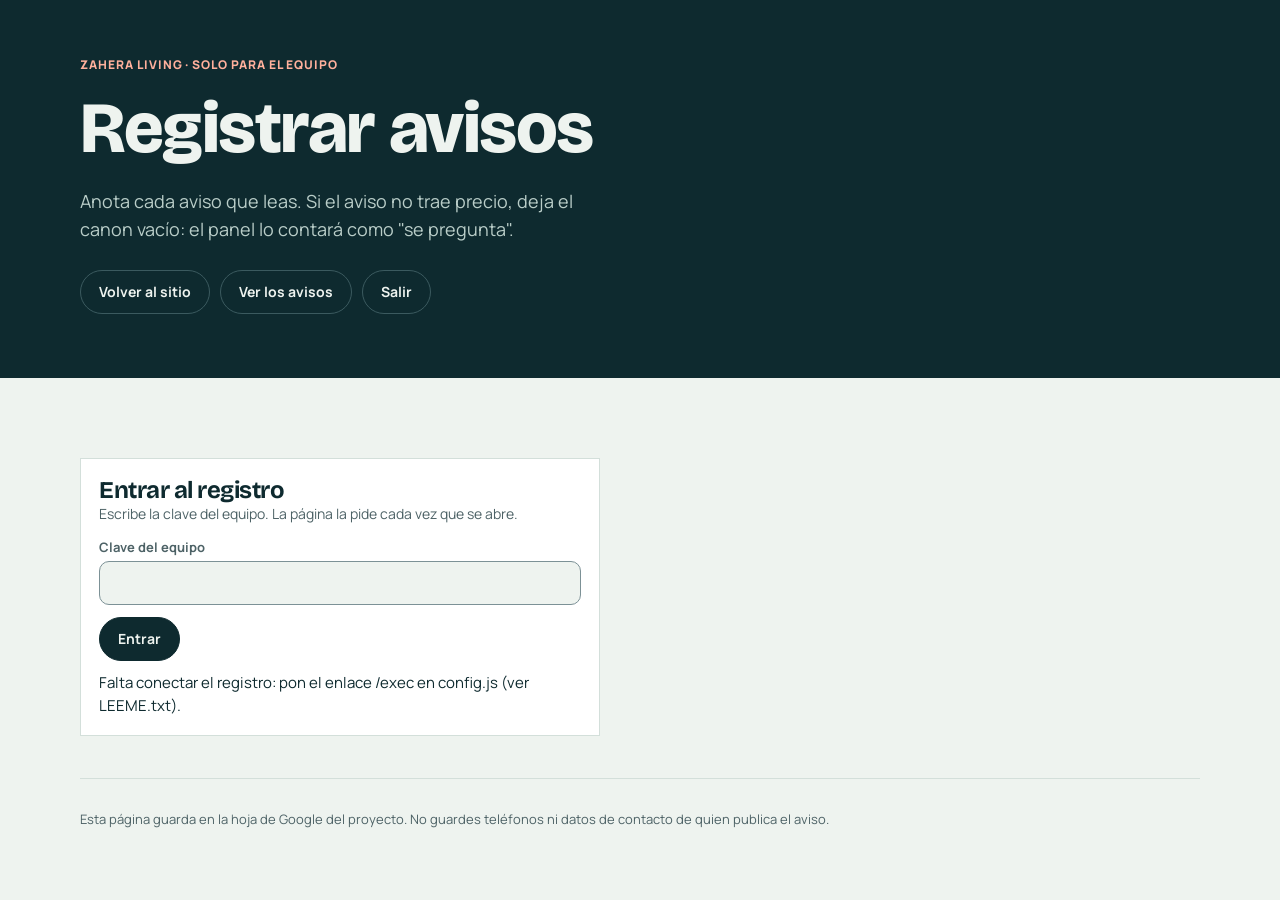
==== registrar.html @ 14990f6a "Add files via upload" ====
<!doctype html>
<html lang="es">
<head>
<meta charset="utf-8"/>
<meta name="viewport" content="width=device-width, initial-scale=1"/>
<title>Zahera Living · Registro de avisos</title>
<link rel="preconnect" href="https://fonts.googleapis.com"/>
<link rel="preconnect" href="https://fonts.gstatic.com" crossorigin/>
<link rel="stylesheet" href="https://fonts.googleapis.com/css2?family=Bricolage+Grotesque:opsz,wght@12..96,700;12..96,800&family=Manrope:wght@500;600;700;800&display=swap"/>
<link rel="stylesheet" href="zahera.css?v=1"/>
</head>
<body>

<header class="hero">
  <div class="wrap">
    <div>
      <p class="kicker">Zahera Living · Solo para el equipo</p>
      <h1>Registrar avisos</h1>
      <p class="lead">Anota cada aviso que leas. Si el aviso no trae precio, deja el canon vacío: el panel lo contará como "se pregunta".</p>
      <div class="acciones">
        <a class="btn" href="index.html">Volver al sitio</a>
        <a class="btn" href="#lista">Ver los avisos</a>
        <a class="btn" href="#" id="salir">Salir</a>
      </div>
    </div>
  </div>
</header>

<main class="wrap">

  <!-- Acceso: solo se muestra hasta que la clave sea correcta -->
  <section class="bloque" id="acceso" hidden>
    <div class="panel" style="max-width:520px;margin-top:36px">
      <h2 style="font-size:24px">Entrar al registro</h2>
      <p class="muted small">Escribe la clave del equipo. La página la pide cada vez que se abre.</p>
      <form id="acc-form" class="formulario" style="grid-template-columns:1fr" autocomplete="off">
        <label class="campo">Clave del equipo
          <input type="password" id="clave" required/>
        </label>
        <div class="acciones">
          <button class="btn primario" type="submit" id="acc-btn">Entrar</button>
          <span class="msg" id="acc-msg" role="alert"></span>
        </div>
      </form>
    </div>
  </section>

  <div id="contenido" hidden>

    <section class="bloque" id="formulario" aria-labelledby="t-form">
      <div class="encabezado">
        <h2 id="t-form">Nuevo aviso</h2>
        <p id="modo-form">Nuevo registro</p>
      </div>
      <div class="panel">
        <form id="form" class="formulario" autocomplete="off" novalidate>
          <input type="hidden" id="id"/>
          <label class="campo">Fecha del aviso
            <input type="date" id="fecha" required/>
          </label>
          <label class="campo">Barrio
            <input type="text" id="barrio" list="barrios" maxlength="40" required/>
            <datalist id="barrios"></datalist>
          </label>
          <label class="campo">Tipo
            <select id="tipo">
              <option>Pieza</option><option>Apartamento</option><option>Casa</option>
            </select>
          </label>
          <label class="campo">Cuartos
            <input type="number" id="habitaciones" min="1" max="6" step="1" inputmode="numeric" required/>
          </label>
          <label class="campo">Canon mensual
            <input type="number" id="canon" min="50000" max="20000000" step="1000" inputmode="numeric" placeholder="Vacío si se pregunta"/>
          </label>
          <label class="campo">Meses de depósito
            <input type="number" id="meses" min="0" max="6" step="1" inputmode="numeric" placeholder="Solo si hay canon"/>
          </label>
          <label class="campo">Fuente
            <select id="fuente">
              <option>Aviso pegado</option><option>Facebook</option><option>Lo contó un conocido</option><option>Otra</option>
            </select>
          </label>
          <div class="acciones">
            <button class="btn primario" type="submit" id="guardar">Guardar aviso</button>
            <button class="btn" type="button" id="cancelar" hidden>Cancelar edición</button>
            <span class="msg" id="msg" role="status" aria-live="polite"></span>
          </div>
        </form>
      </div>
    </section>

    <section class="bloque" id="lista" aria-labelledby="t-lista">
      <div class="encabezado">
        <h2 id="t-lista">Avisos guardados</h2>
        <p id="cuenta">Cargando…</p>
      </div>
      <div class="tabla-wrap">
        <table class="tabla">
          <thead><tr><th>Fecha</th><th>Barrio</th><th>Tipo</th><th class="n">Cuartos</th><th class="n">Canon</th><th class="n">Meses</th><th class="n">Para entrar</th><th>Fuente</th><th><span class="sr">Acciones</span></th></tr></thead>
          <tbody id="tbody"></tbody>
        </table>
      </div>
    </section>

  </div>

  <footer class="pie">Esta página guarda en la hoja de Google del proyecto. No guardes teléfonos ni datos de contacto de quien publica el aviso.</footer>
</main>

<script src="config.js?v=1"></script>
<script src="datos_base.js?v=1"></script>
<script src="zahera.js?v=1"></script>
<script>
(function () {
  "use strict";
  var ZH = window.ZH, $ = function (id) { return document.getElementById(id); };
  var clave = "", datos = [], enEdicion = null;

  function mostrar(acceso) {
    $("acceso").hidden = !acceso;
    $("contenido").hidden = acceso;
  }
  function msg(texto, tipo) {
    var el = $("msg");
    el.textContent = texto;
    el.style.color = tipo === "error" ? "var(--accent-ink)" : tipo === "ok" ? "var(--sea)" : "var(--ink2)";
  }

  /* Acceso: la clave no se guarda en el navegador. */
  function verificar(c) {
    $("acc-btn").disabled = true; $("acc-msg").textContent = "Revisando la clave…";
    return ZH.enviar("verificar", {}, c).then(function (r) {
      $("acc-btn").disabled = false;
      if (r && r.ok) {
        clave = c; $("acc-msg").textContent = "";
        mostrar(false); cargarLista();
      } else {
        $("acc-msg").textContent = (r && r.error) || "La clave no es correcta.";
      }
    });
  }
  $("acc-form").addEventListener("submit", function (e) {
    e.preventDefault();
    var c = $("clave").value.trim();
    if (!c) { $("acc-msg").textContent = "Escribe la clave."; return; }
    verificar(c);
  });
  $("salir").addEventListener("click", function (e) {
    e.preventDefault(); clave = ""; $("clave").value = ""; mostrar(true);
  });

  /* Lista */
  function cargarLista() {
    $("cuenta").textContent = "Cargando…";
    ZH.enviar("listar", {}, clave).then(function (r) {
      if (!r.ok) { $("cuenta").textContent = r.error || "No pude cargar los avisos."; return; }
      datos = r.datos.slice().sort(function (a, b) { return a.fecha < b.fecha ? 1 : -1; });
      $("cuenta").textContent = datos.length + " avisos";
      var bs = ZH.unicos(datos.map(function (x) { return x.barrio; })).sort();
      $("barrios").innerHTML = bs.map(function (b) { return '<option value="' + ZH.esc(b) + '">'; }).join("");
      pintarLista();
    });
  }
  function pintarLista() {
    var tb = $("tbody"); tb.innerHTML = "";
    if (!datos.length) {
      tb.innerHTML = '<tr><td colspan="9" class="muted">Todavía no hay avisos. Usa el formulario de arriba para anotar el primero.</td></tr>';
      return;
    }
    datos.forEach(function (r) {
      var tr = document.createElement("tr");
      var celdas = [ZH.fechaLarga(r.fecha), r.barrio, r.tipo, String(r.habitaciones),
        r.canon == null ? "Se pregunta" : ZH.pesos(r.canon), r.meses == null ? "–" : String(r.meses),
        ZH.pesos(r.paraEntrar), r.fuente];
      celdas.forEach(function (c, i) {
        var td = document.createElement("td");
        if (i === 3 || i === 4 || i === 5 || i === 6) td.className = "n";
        td.textContent = c;
        tr.appendChild(td);
      });
      var td = document.createElement("td");
      td.style.whiteSpace = "nowrap";
      var ed = document.createElement("button");
      ed.type = "button"; ed.className = "btn pequeno"; ed.textContent = "Editar";
      ed.addEventListener("click", function () { cargarEnFormulario(r); });
      var bo = document.createElement("button");
      bo.type = "button"; bo.className = "btn pequeno peligro"; bo.textContent = "Borrar";
      bo.addEventListener("click", function () { confirmarBorrado(bo, r); });
      td.appendChild(ed); td.appendChild(document.createTextNode(" ")); td.appendChild(bo);
      tr.appendChild(td);
      tb.appendChild(tr);
    });
  }
  function confirmarBorrado(boton, r) {
    if (boton.dataset.listo !== "1") {
      boton.dataset.listo = "1"; boton.textContent = "¿Seguro?";
      setTimeout(function () { boton.dataset.listo = ""; boton.textContent = "Borrar"; }, 4000);
      return;
    }
    boton.disabled = true; boton.textContent = "Borrando…";
    ZH.enviar("borrar", { id: r.id }, clave).then(function (res) {
      if (res.ok) { msg("Aviso borrado.", "ok"); cargarLista(); }
      else { msg(res.error || "No se pudo borrar.", "error"); boton.disabled = false; boton.textContent = "Borrar"; }
    });
  }

  /* Formulario */
  function cargarEnFormulario(r) {
    enEdicion = r;
    $("id").value = r.id; $("fecha").value = r.fecha; $("barrio").value = r.barrio;
    $("tipo").value = r.tipo; $("habitaciones").value = r.habitaciones;
    $("canon").value = r.canon == null ? "" : r.canon;
    $("meses").value = r.meses == null ? "" : r.meses;
    $("fuente").value = r.fuente;
    $("modo-form").textContent = "Editando " + r.id + " · " + r.barrio + " · " + r.tipo;
    $("cancelar").hidden = false; $("guardar").textContent = "Guardar cambios";
    msg("", "");
    location.hash = "#formulario";
  }
  function limpiarFormulario() {
    enEdicion = null;
    $("form").reset(); $("id").value = "";
    $("modo-form").textContent = "Nuevo registro";
    $("cancelar").hidden = true; $("guardar").textContent = "Guardar aviso";
  }
  $("cancelar").addEventListener("click", function () { limpiarFormulario(); msg("", ""); });

  function validarLocal() {
    if (!$("fecha").value) return "Elige la fecha del aviso.";
    if (!$("barrio").value.trim()) return "Escribe el barrio.";
    var h = $("habitaciones").value;
    if (h === "" || Number(h) < 1 || Number(h) > 6 || Math.floor(Number(h)) !== Number(h)) return "Los cuartos deben ser un número entre 1 y 6.";
    var c = $("canon").value, m = $("meses").value;
    if (c !== "" && (m === "" || Number(m) < 0 || Number(m) > 6)) return "Si hay canon, escribe los meses de depósito (0 si no piden).";
    return "";
  }
  $("form").addEventListener("submit", function (e) {
    e.preventDefault();
    var err = validarLocal();
    if (err) { msg(err, "error"); return; }
    var payload = {
      fecha: $("fecha").value, barrio: $("barrio").value.trim(), tipo: $("tipo").value,
      habitaciones: Number($("habitaciones").value),
      canon: $("canon").value === "" ? "" : Number($("canon").value),
      meses: $("meses").value === "" ? "" : Number($("meses").value),
      fuente: $("fuente").value
    };
    var editando = !!enEdicion;
    if (editando) payload.id = $("id").value;
    $("guardar").disabled = true; msg("Guardando…", "");
    ZH.enviar(editando ? "actualizar" : "registrar", payload, clave).then(function (r) {
      $("guardar").disabled = false;
      if (r.ok) {
        msg(r.mensaje || "Guardado.", "ok");
        limpiarFormulario();
        cargarLista();
      } else {
        msg(r.error || "No se pudo guardar.", "error");
      }
    });
  });

  /* Arranque */
  limpiarFormulario();
  if (!ZH.CFG.REGISTRO) {
    mostrar(true);
    $("acc-msg").textContent = "Falta conectar el registro: pon el enlace /exec en config.js (ver LEEME.txt).";
  } else {
    mostrar(true);
  }
})();
</script>
</body>
</html>
---- zahera.css ----
/* Zahera Living · identidad propia: tinta azul-verde profunda, papel frío, coral como color de acción
   y verde mar para los rangos. Cada color es un token; el tema oscuro los redefine. */
:root {
  --ease: cubic-bezier(.2, .8, .2, 1);
  --bg: #eef3ef;
  --card: #ffffff;
  --card-2: #e3ebe6;
  --fg: #0e2a2f;
  --ink2: #4d6266;
  --ink-soft: #7c9196;
  --rule: #d3dfda;
  --brand: #0e2a2f;
  --accent: #ff6a4d;
  --accent-ink: #b8402a;
  --sea: #1f8a7a;
  --sand: #f7e9d2;
  --warn: #7a5410;
  --warn-soft: #f7e9d2;
  --hero-bg: #0e2a2f;
  --hero-fg: #eef3ef;
  color-scheme: light;
}
@media (prefers-color-scheme: dark) {
  :root:not([data-theme="light"]) {
    --bg: #0a1a1e;
    --card: #10252a;
    --card-2: #173238;
    --fg: #e6f0ec;
    --ink2: #a7bcb8;
    --ink-soft: #7c9196;
    --rule: #22393e;
    --brand: #e6f0ec;
    --accent: #ff8a70;
    --accent-ink: #ffb09c;
    --sea: #52c7b4;
    --sand: #2b2a1e;
    --warn: #f0cc85;
    --warn-soft: #2b2a1e;
    --hero-bg: #061316;
    --hero-fg: #e6f0ec;
    color-scheme: dark;
  }
}
:root[data-theme="dark"] {
  --bg: #0a1a1e;
  --card: #10252a;
  --card-2: #173238;
  --fg: #e6f0ec;
  --ink2: #a7bcb8;
  --ink-soft: #7c9196;
  --rule: #22393e;
  --brand: #e6f0ec;
  --accent: #ff8a70;
  --accent-ink: #ffb09c;
  --sea: #52c7b4;
  --sand: #2b2a1e;
  --warn: #f0cc85;
  --warn-soft: #2b2a1e;
  --hero-bg: #061316;
  --hero-fg: #e6f0ec;
  color-scheme: dark;
}

* { box-sizing: border-box; }
body {
  margin: 0;
  background: var(--bg);
  color: var(--fg);
  font: 16px/1.55 "Manrope", "Segoe UI", system-ui, -apple-system, Roboto, Arial, sans-serif;
  padding-left: max(16px, env(safe-area-inset-left, 0px));
  padding-right: max(16px, env(safe-area-inset-right, 0px));
}
h1, h2, h3, .display, .num, .kpi .val, .cifra-grande {
  font-family: "Bricolage Grotesque", "Manrope", system-ui, sans-serif;
  letter-spacing: -.02em;
}
h1, h2, h3 { text-wrap: balance; line-height: 1.1; margin: 0; }
h2 { font-size: clamp(24px, 3vw, 32px); }
h3 { font-size: 18px; margin-bottom: 6px; }
p { margin: 0 0 12px; max-width: 68ch; }
.wrap { max-width: 1120px; margin: 0 auto; }
.muted { color: var(--ink2); }
.small { font-size: 14px; }
.kicker { font-size: 12px; font-weight: 800; letter-spacing: .08em; text-transform: uppercase; color: var(--accent-ink); margin: 0 0 14px; }
a { color: var(--fg); }
:focus-visible { outline: 3px solid var(--accent); outline-offset: 2px; }
.sr { position: absolute; width: 1px; height: 1px; overflow: hidden; clip: rect(0 0 0 0); white-space: nowrap; }

/* Portada: banda oscura de ancho completo */
.hero { background: var(--hero-bg); color: var(--hero-fg); margin-inline: -16px; padding: 56px 16px 64px; }
.hero .wrap { display: grid; grid-template-columns: minmax(0, 1.08fr) minmax(0, .92fr); gap: 44px; align-items: start; }
@media (max-width: 900px) { .hero .wrap { grid-template-columns: 1fr; gap: 32px; } }
.hero .kicker { color: #ffb09c; }
.hero h1 { font-size: clamp(40px, 6.4vw, 72px); font-weight: 800; color: var(--hero-fg); }
.hero h1 em { font-style: normal; color: #ff8a70; }
.hero .lead { font-size: 18px; color: #b9cdc8; margin-top: 20px; max-width: 46ch; }
.hero .estado { display: inline-block; margin-top: 18px; font-size: 13px; font-weight: 700; padding: 6px 12px; border: 1px solid #3b5a5f; color: #b9cdc8; }
.hero .acciones { display: flex; flex-wrap: wrap; gap: 10px; margin: 26px 0 0; }
.hero .btn { border-color: #3b5a5f; }
.hero .btn.primario { background: var(--accent); border-color: var(--accent); color: #0e2a2f; }
.hero .btn.primario:hover { background: #ff8569; }
.hero .btn:not(.primario) { background: transparent; color: var(--hero-fg); }

/* Calculadora: tarjeta blanca que sube sobre la banda */
.calc { background: var(--card); color: var(--fg); padding: 22px; border: 1px solid var(--rule); box-shadow: 0 24px 60px rgba(0, 0, 0, .35); }
.calc h2 { font-size: 22px; }
.calc .nota { font-size: 14px; color: var(--ink2); margin: 6px 0 14px; }
.calc-controles { display: grid; grid-template-columns: repeat(3, minmax(0, 1fr)); gap: 10px; }
@media (max-width: 560px) { .calc-controles { grid-template-columns: 1fr; } }
.calc-controles label, .campo { display: grid; gap: 4px; font-size: 13px; font-weight: 700; color: var(--ink2); min-width: 0; }
select, input[type="text"], input[type="date"], input[type="number"], input[type="password"] {
  font: 15px "Manrope", system-ui, sans-serif; min-height: 44px; padding: 9px 11px; width: 100%; min-width: 0;
  background: var(--bg); color: var(--fg); border: 1px solid var(--ink-soft); border-radius: 10px;
  transition: border-color .2s, box-shadow .2s;
}
select:focus-visible, input:focus-visible { box-shadow: 0 0 0 3px var(--accent-ink); }
.resultado { margin-top: 16px; display: grid; grid-template-columns: repeat(3, minmax(0, 1fr)); gap: 0; border-top: 1px solid var(--rule); }
@media (max-width: 560px) { .resultado { grid-template-columns: 1fr; } }
.resultado > div { padding: 14px 12px 4px 0; min-width: 0; }
.resultado .lbl { font-size: 13px; color: var(--ink2); font-weight: 700; }
.resultado .val { font: 800 clamp(18px, 1.7vw, 22px)/1.1 "Bricolage Grotesque", system-ui, sans-serif; white-space: nowrap; color: var(--fg); margin-top: 4px; font-variant-numeric: tabular-nums; overflow-wrap: anywhere; }
.resultado .val.acento { color: var(--accent-ink); }
.presupuesto { margin-top: 14px; padding-top: 14px; border-top: 1px solid var(--rule); }
.presupuesto .lista { margin: 10px 0 0; padding: 0; list-style: none; display: grid; gap: 6px; }
.presupuesto .lista li { display: flex; justify-content: space-between; gap: 12px; padding: 8px 10px; background: var(--card-2); font-size: 14px; }
.presupuesto .lista li span:last-child { font-variant-numeric: tabular-nums; font-weight: 700; }

/* Secciones */
.hero-spacer { height: 60px; background: var(--hero-bg); margin-inline: -16px; }
section.bloque { padding: 44px 0 12px; scroll-margin-top: 70px; }
.encabezado { display: flex; flex-wrap: wrap; justify-content: space-between; align-items: baseline; gap: 6px 18px; margin-bottom: 18px; }
.encabezado p { margin: 0; color: var(--ink2); font-size: 15px; }

/* Barra de navegación pegajosa */
.nav-pegada { position: sticky; top: env(safe-area-inset-top, 0px); z-index: 5; background: var(--bg); border-bottom: 1px solid var(--rule); margin-inline: -16px; padding-inline: 16px; }
.nav { display: flex; gap: 4px; overflow-x: auto; }
.nav a { padding: 14px 12px; white-space: nowrap; font-size: 14px; font-weight: 700; text-decoration: none; color: var(--ink2); border-bottom: 3px solid transparent; transition: color .2s, border-color .2s; }
.nav a:hover, .nav a[aria-current="true"] { color: var(--fg); }
.nav a[aria-current="true"] { border-bottom-color: var(--accent); }

/* Tarjetas */
.kpis { display: grid; grid-template-columns: repeat(4, minmax(0, 1fr)); gap: 12px; }
@media (max-width: 860px) { .kpis { grid-template-columns: repeat(2, minmax(0, 1fr)); } }
@media (max-width: 420px) { .kpis { grid-template-columns: 1fr; } }
.kpi, .panel {
  background: var(--card); border: 1px solid var(--rule); padding: 18px; min-width: 0;
  transition: transform .25s var(--ease), box-shadow .25s var(--ease), border-color .25s;
}
.kpi:hover, .panel:hover { transform: translateY(-3px); border-color: var(--ink-soft); box-shadow: 0 12px 26px rgba(14, 42, 47, .12); }
.kpi .lbl { font-size: 13px; font-weight: 700; color: var(--ink2); }
.kpi .val { font-size: 34px; font-weight: 800; line-height: 1.1; margin-top: 6px; font-variant-numeric: tabular-nums; }
.kpi.acento .val { color: var(--accent-ink); }
.kpi .det { font-size: 13px; color: var(--ink2); margin-top: 6px; }
.dos { display: grid; grid-template-columns: minmax(0, 1fr) minmax(0, 1fr); gap: 16px; margin-top: 16px; }
@media (max-width: 860px) { .dos { grid-template-columns: 1fr; } }
.panel .nota { font-size: 14px; color: var(--ink2); margin: 0 0 12px; }
.panel .texto { font-size: 15px; }

/* Gráficos */
.scroll { overflow-x: auto; }
.chart { width: 100%; height: auto; display: block; }
.scroll .chart { min-width: 560px; }
.chart text { fill: var(--fg); font: 600 13px "Manrope", system-ui, sans-serif; }
.chart .eje { fill: var(--ink2); font-weight: 500; font-size: 12px; }
.chart .fila-rango { transition: opacity .2s; }
.chart .fila-rango:hover { opacity: .75; }
.chart .mediana { transition: r .2s; }
.leyenda { display: flex; flex-wrap: wrap; gap: 6px 16px; font-size: 14px; color: var(--ink2); margin: 10px 0 0; }
.leyenda span { display: inline-flex; align-items: center; gap: 7px; }
.sw { width: 14px; height: 14px; display: inline-block; flex: none; }

/* Tablas */
.tabla-wrap { overflow-x: auto; background: var(--card); border: 1px solid var(--rule); }
.tabla { width: 100%; border-collapse: collapse; font-size: 15px; }
.tabla th, .tabla td { text-align: left; padding: 10px 12px; border-bottom: 1px solid var(--rule); white-space: nowrap; }
.tabla th { font-size: 13px; font-weight: 800; color: var(--ink2); background: var(--card-2); }
.tabla td.n, .tabla th.n { text-align: right; font-variant-numeric: tabular-nums; }
.tabla tbody tr { transition: background-color .15s; }
.tabla tbody tr:hover td { background: var(--card-2); }
.pill { display: inline-block; font-size: 12px; font-weight: 800; padding: 2px 9px; border: 1px solid var(--accent-ink); color: var(--accent-ink); white-space: nowrap; }

/* Botones */
.btn {
  font: 700 14px "Manrope", system-ui, sans-serif; min-height: 44px; padding: 10px 18px; cursor: pointer;
  background: var(--card); color: var(--fg); border: 1px solid var(--ink-soft); border-radius: 999px;
  transition: background-color .2s, color .2s, transform .15s, border-color .2s;
  text-decoration: none; display: inline-flex; align-items: center; justify-content: center;
}
.btn:hover:not(:disabled) { transform: translateY(-1px); }
.btn:active:not(:disabled) { transform: translateY(0); }
.btn.primario { background: var(--brand); color: var(--bg); border-color: var(--brand); }
.btn.peligro { color: var(--accent-ink); border-color: var(--accent-ink); }
.btn:disabled { opacity: .55; cursor: default; }
.btn.pequeno { min-height: 34px; padding: 5px 12px; font-size: 13px; }

.aviso { border-left: 4px solid var(--accent); background: var(--sand); padding: 12px 14px; font-size: 15px; margin: 14px 0 0; max-width: 80ch; }
.aviso.ok { border-color: var(--sea); background: transparent; }

/* Formulario del registro */
.formulario { display: grid; grid-template-columns: repeat(3, minmax(0, 1fr)); gap: 12px 16px; }
@media (max-width: 760px) { .formulario { grid-template-columns: 1fr 1fr; } }
@media (max-width: 480px) { .formulario { grid-template-columns: 1fr; } }
.formulario .acciones { grid-column: 1 / -1; display: flex; flex-wrap: wrap; gap: 10px; align-items: center; }
.formulario .msg { font-size: 15px; }

.limites li { margin-bottom: 8px; max-width: 70ch; }
footer.pie { font-size: 13px; color: var(--ink2); padding: 30px 0 40px; margin-top: 30px; border-top: 1px solid var(--rule); }

/* Transiciones de entrada: solo al cargar, desde un estado visible */
@keyframes sube { from { opacity: 0; transform: translateY(14px); } to { opacity: 1; transform: none; } }
@keyframes crece-h { from { transform: scaleX(0); } to { transform: scaleX(1); } }
.hero .wrap > * { animation: sube .7s var(--ease) backwards; }
.hero .wrap > *:nth-child(2) { animation-delay: .12s; }
.kpis .kpi { animation: sube .6s var(--ease) backwards; }
.kpis .kpi:nth-child(2) { animation-delay: 80ms; }
.kpis .kpi:nth-child(3) { animation-delay: 160ms; }
.kpis .kpi:nth-child(4) { animation-delay: 240ms; }
.chart .rango { transform-box: fill-box; transform-origin: 0 50%; animation: crece-h .9s var(--ease) both; }

@media (prefers-reduced-motion: reduce) {
  *, *::before, *::after { animation: none !important; transition: none !important; }
}
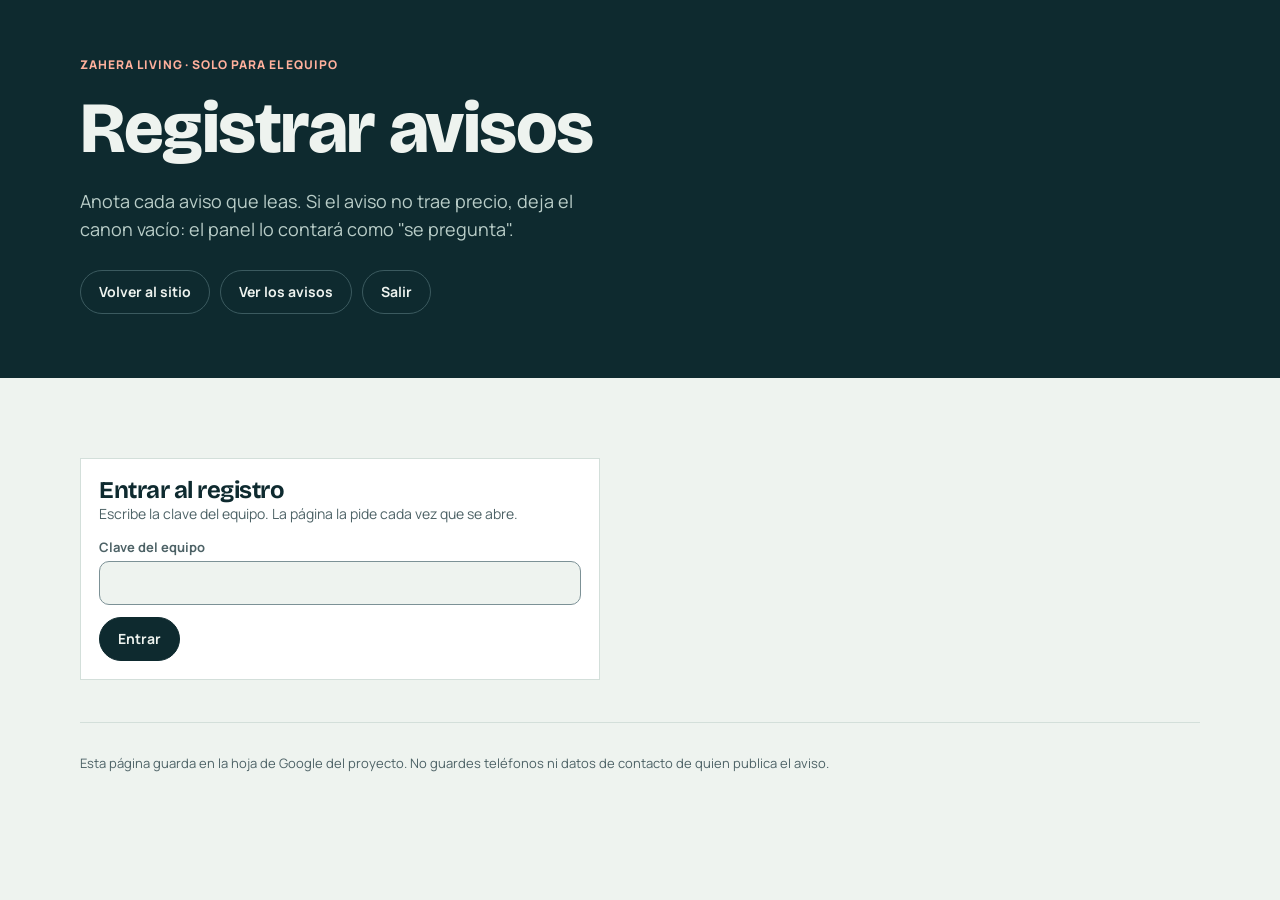
==== commit 101680fd: "Add files via upload" ====
--- a/registrar.html
+++ b/registrar.html
@@ -108,7 +108,7 @@
   <footer class="pie">Esta página guarda en la hoja de Google del proyecto. No guardes teléfonos ni datos de contacto de quien publica el aviso.</footer>
 </main>
 
-<script src="config.js?v=1"></script>
+<script src="config.js?v=2"></script>
 <script src="datos_base.js?v=1"></script>
 <script src="zahera.js?v=1"></script>
 <script>
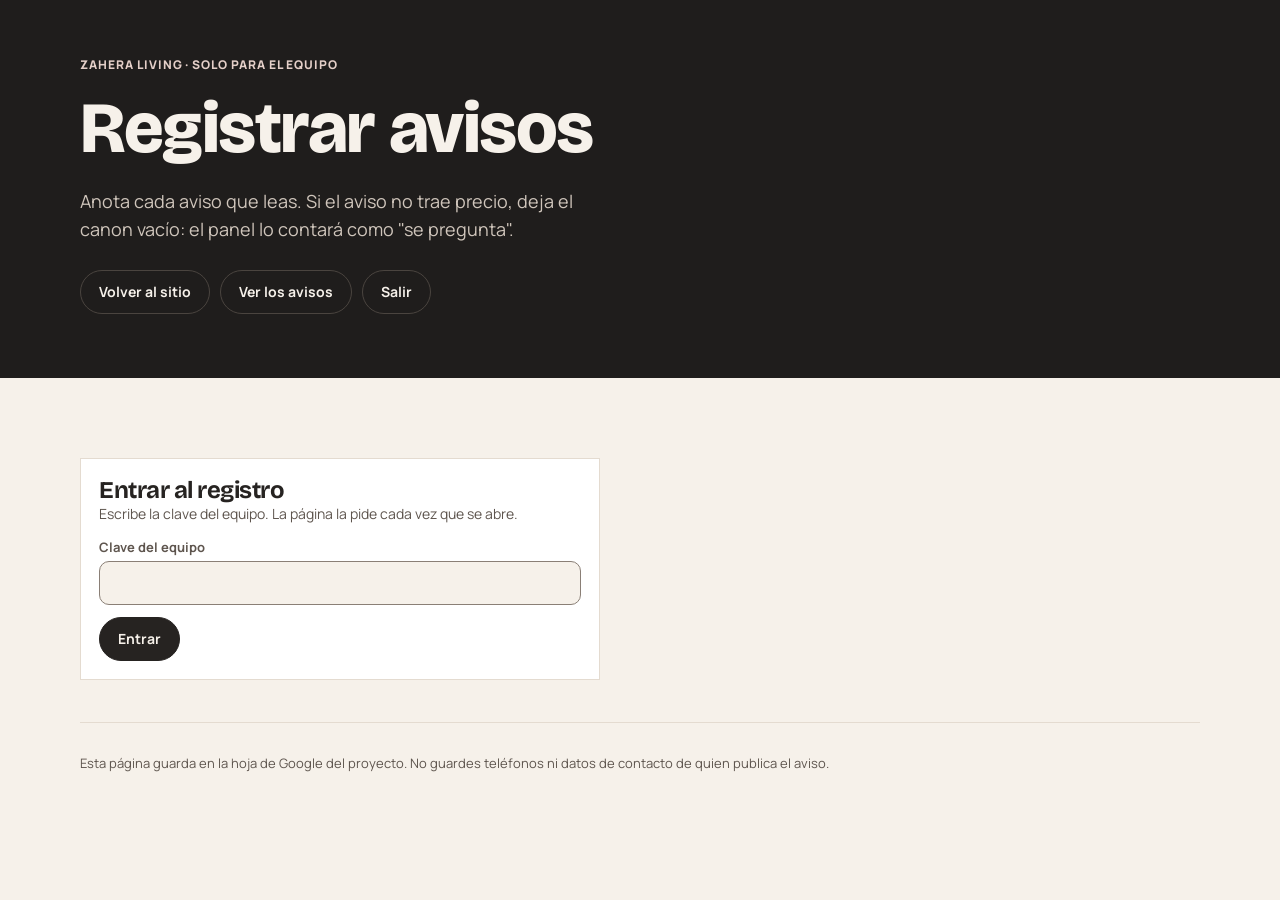
==== commit 98b0a6a8: "Add files via upload" ====
--- a/registrar.html
+++ b/registrar.html
@@ -7,7 +7,7 @@
 <link rel="preconnect" href="https://fonts.googleapis.com"/>
 <link rel="preconnect" href="https://fonts.gstatic.com" crossorigin/>
 <link rel="stylesheet" href="https://fonts.googleapis.com/css2?family=Bricolage+Grotesque:opsz,wght@12..96,700;12..96,800&family=Manrope:wght@500;600;700;800&display=swap"/>
-<link rel="stylesheet" href="zahera.css?v=1"/>
+<link rel="stylesheet" href="zahera.css?v=2"/>
 </head>
 <body>
 
--- a/zahera.css
+++ b/zahera.css
@@ -2,62 +2,62 @@
    y verde mar para los rangos. Cada color es un token; el tema oscuro los redefine. */
 :root {
   --ease: cubic-bezier(.2, .8, .2, 1);
-  --bg: #eef3ef;
+  --bg: #F6F1EA;
   --card: #ffffff;
-  --card-2: #e3ebe6;
-  --fg: #0e2a2f;
-  --ink2: #4d6266;
-  --ink-soft: #7c9196;
-  --rule: #d3dfda;
-  --brand: #0e2a2f;
-  --accent: #ff6a4d;
-  --accent-ink: #b8402a;
-  --sea: #1f8a7a;
-  --sand: #f7e9d2;
-  --warn: #7a5410;
-  --warn-soft: #f7e9d2;
-  --hero-bg: #0e2a2f;
-  --hero-fg: #eef3ef;
+  --card-2: #EDE5DA;
+  --fg: #262321;
+  --ink2: #5E554E;
+  --ink-soft: #8A7F76;
+  --rule: #E4DBD0;
+  --brand: #262321;
+  --accent: #A35A4E;
+  --accent-ink: #8C4337;
+  --sea: #8A7A6C;
+  --sand: #EFE3D6;
+  --warn: #6E5A3E;
+  --warn-soft: #EFE3D6;
+  --hero-bg: #1F1D1C;
+  --hero-fg: #F6F1EA;
   color-scheme: light;
 }
 @media (prefers-color-scheme: dark) {
   :root:not([data-theme="light"]) {
-    --bg: #0a1a1e;
-    --card: #10252a;
-    --card-2: #173238;
-    --fg: #e6f0ec;
-    --ink2: #a7bcb8;
-    --ink-soft: #7c9196;
-    --rule: #22393e;
-    --brand: #e6f0ec;
-    --accent: #ff8a70;
-    --accent-ink: #ffb09c;
-    --sea: #52c7b4;
-    --sand: #2b2a1e;
-    --warn: #f0cc85;
-    --warn-soft: #2b2a1e;
-    --hero-bg: #061316;
-    --hero-fg: #e6f0ec;
+    --bg: #171513;
+    --card: #221F1C;
+    --card-2: #2C2825;
+    --fg: #F6F1EA;
+    --ink2: #CFC5BB;
+    --ink-soft: #8A7F76;
+    --rule: #3A3430;
+    --brand: #F6F1EA;
+    --accent: #E0A090;
+    --accent-ink: #E4CFC8;
+    --sea: #CFC5BB;
+    --sand: #2E2A24;
+    --warn: #E4CFC8;
+    --warn-soft: #2E2A24;
+    --hero-bg: #1F1D1C;
+    --hero-fg: #F6F1EA;
     color-scheme: dark;
   }
 }
 :root[data-theme="dark"] {
-  --bg: #0a1a1e;
-  --card: #10252a;
-  --card-2: #173238;
-  --fg: #e6f0ec;
-  --ink2: #a7bcb8;
-  --ink-soft: #7c9196;
-  --rule: #22393e;
-  --brand: #e6f0ec;
-  --accent: #ff8a70;
-  --accent-ink: #ffb09c;
-  --sea: #52c7b4;
-  --sand: #2b2a1e;
-  --warn: #f0cc85;
-  --warn-soft: #2b2a1e;
-  --hero-bg: #061316;
-  --hero-fg: #e6f0ec;
+  --bg: #171513;
+  --card: #221F1C;
+  --card-2: #2C2825;
+  --fg: #F6F1EA;
+  --ink2: #CFC5BB;
+  --ink-soft: #8A7F76;
+  --rule: #3A3430;
+  --brand: #F6F1EA;
+  --accent: #E0A090;
+  --accent-ink: #E4CFC8;
+  --sea: #CFC5BB;
+  --sand: #2E2A24;
+  --warn: #E4CFC8;
+  --warn-soft: #2E2A24;
+  --hero-bg: #1F1D1C;
+  --hero-fg: #F6F1EA;
   color-scheme: dark;
 }
 
@@ -90,15 +90,15 @@
 .hero { background: var(--hero-bg); color: var(--hero-fg); margin-inline: -16px; padding: 56px 16px 64px; }
 .hero .wrap { display: grid; grid-template-columns: minmax(0, 1.08fr) minmax(0, .92fr); gap: 44px; align-items: start; }
 @media (max-width: 900px) { .hero .wrap { grid-template-columns: 1fr; gap: 32px; } }
-.hero .kicker { color: #ffb09c; }
+.hero .kicker { color: #E4CFC8; }
 .hero h1 { font-size: clamp(40px, 6.4vw, 72px); font-weight: 800; color: var(--hero-fg); }
-.hero h1 em { font-style: normal; color: #ff8a70; }
-.hero .lead { font-size: 18px; color: #b9cdc8; margin-top: 20px; max-width: 46ch; }
-.hero .estado { display: inline-block; margin-top: 18px; font-size: 13px; font-weight: 700; padding: 6px 12px; border: 1px solid #3b5a5f; color: #b9cdc8; }
+.hero h1 em { font-style: normal; color: #E0A090; }
+.hero .lead { font-size: 18px; color: #CFC5BB; margin-top: 20px; max-width: 46ch; }
+.hero .estado { display: inline-block; margin-top: 18px; font-size: 13px; font-weight: 700; padding: 6px 12px; border: 1px solid #4A443F; color: #CFC5BB; }
 .hero .acciones { display: flex; flex-wrap: wrap; gap: 10px; margin: 26px 0 0; }
-.hero .btn { border-color: #3b5a5f; }
-.hero .btn.primario { background: var(--accent); border-color: var(--accent); color: #0e2a2f; }
-.hero .btn.primario:hover { background: #ff8569; }
+.hero .btn { border-color: #4A443F; }
+.hero .btn.primario { background: var(--accent); border-color: var(--accent); color: #F6F1EA; }
+.hero .btn.primario:hover { background: #8C4337; border-color: #8C4337; }
 .hero .btn:not(.primario) { background: transparent; color: var(--hero-fg); }
 
 /* Calculadora: tarjeta blanca que sube sobre la banda */
@@ -220,3 +220,19 @@
 @media (prefers-reduced-motion: reduce) {
   *, *::before, *::after { animation: none !important; transition: none !important; }
 }
+
+/* Carrusel de tipos de vivienda (ilustraciones; si hay fotos en fotos/, se muestran encima) */
+.carrusel { position: relative; margin-inline: -16px; background: var(--hero-bg); overflow: hidden; height: clamp(260px, 42vw, 480px); }
+.diapo { position: absolute; inset: 0; margin: 0; opacity: 0; transition: opacity .8s var(--ease); }
+.diapo.activa { opacity: 1; }
+.diapo svg, .diapo img { position: absolute; inset: 0; width: 100%; height: 100%; object-fit: cover; display: block; }
+.diapo figcaption { position: absolute; top: 20px; left: max(16px, calc(50% - 600px)); max-width: min(460px, calc(100% - 96px)); padding: 14px 18px; background: rgba(31, 29, 28, .9); color: #F6F1EA; font-size: clamp(15px, 1.5vw, 18px); line-height: 1.4; }
+.etiq { display: inline-block; font-weight: 800; font-size: 13px; padding: 4px 10px; background: #A35A4E; color: #F6F1EA; margin-right: 10px; vertical-align: 2px; }
+.flecha { position: absolute; top: 50%; transform: translateY(-50%); width: 44px; height: 44px; border-radius: 50%; border: 1px solid rgba(246, 241, 234, .55); background: rgba(31, 29, 28, .45); color: #F6F1EA; font-size: 26px; line-height: 1; cursor: pointer; z-index: 2; }
+.flecha:hover { background: rgba(31, 29, 28, .8); }
+.flecha.ant { left: 14px; } .flecha.sig { right: 14px; }
+.puntos { position: absolute; top: 16px; right: 18px; display: flex; gap: 8px; z-index: 2; }
+.punto { width: 12px; height: 12px; border-radius: 50%; border: 1px solid #F6F1EA; background: transparent; padding: 0; cursor: pointer; }
+.punto[aria-current="true"] { background: #F6F1EA; }
+@media (max-width: 600px) { .flecha { width: 38px; height: 38px; } .flecha.ant { left: 8px; } .flecha.sig { right: 8px; } }
+@media (prefers-reduced-motion: reduce) { .diapo { transition: none; } }
